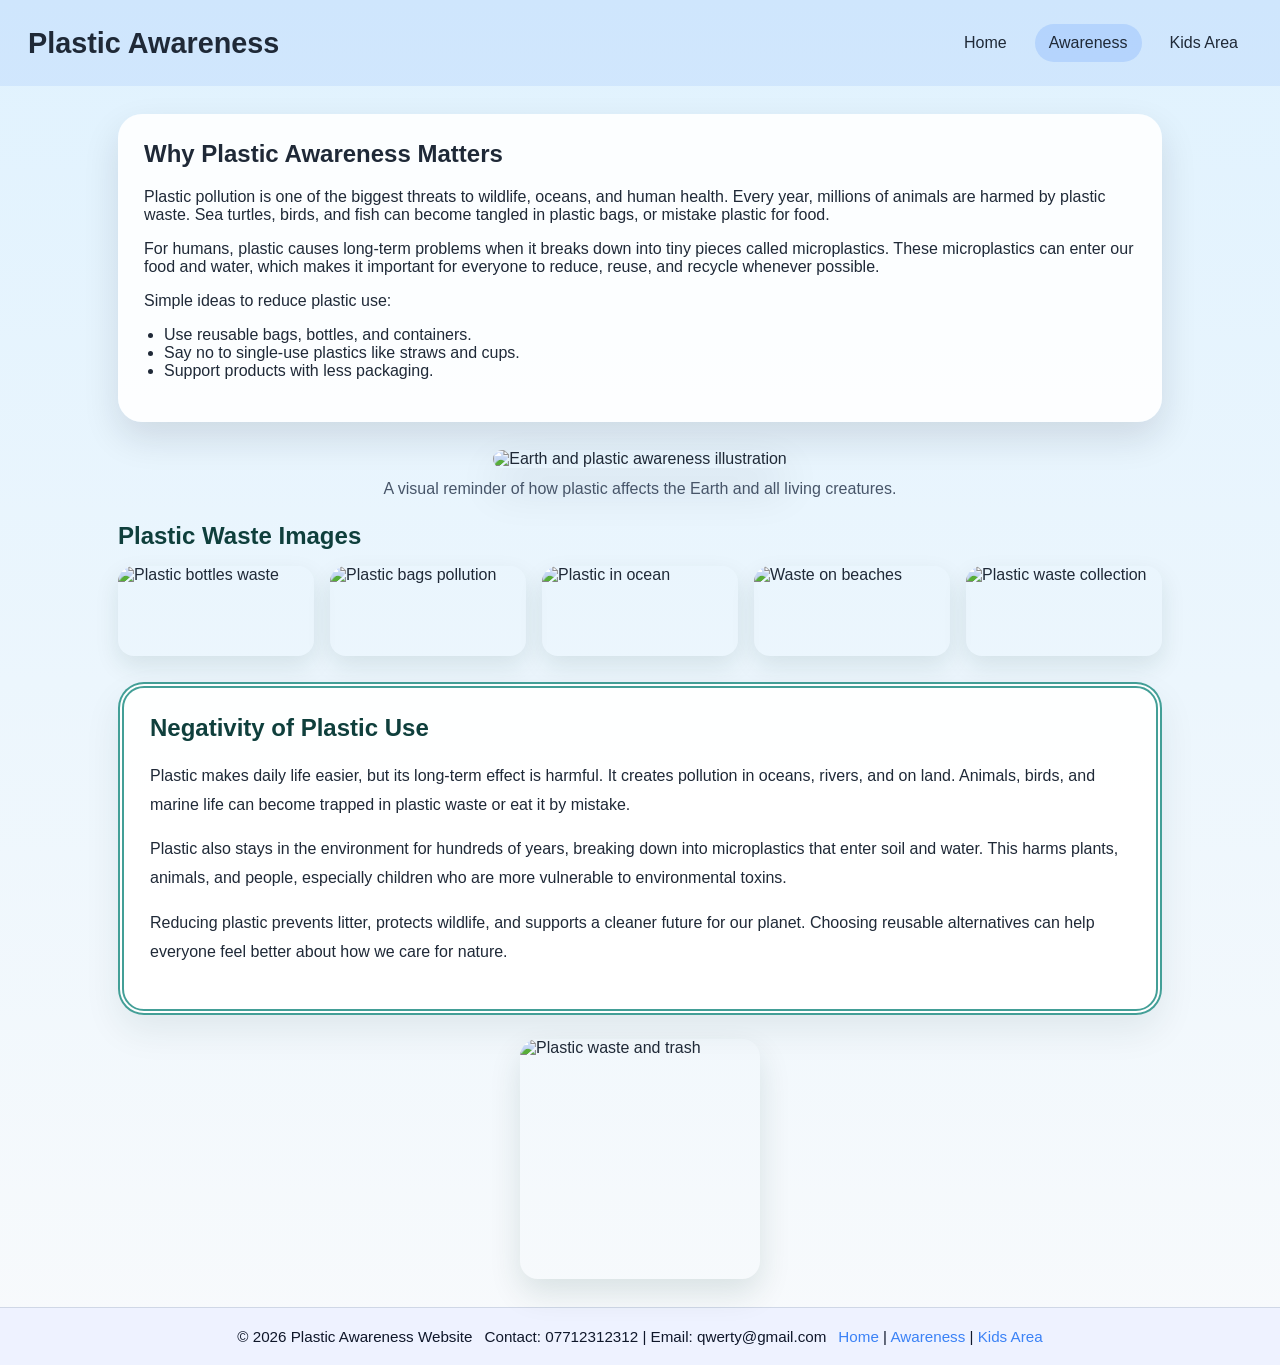
==== page2.html @ 9c2f42bc "Add files via upload" ====
<!DOCTYPE html>
<html lang="en">
<head>
  <meta charset="UTF-8" />
  <meta name="viewport" content="width=device-width, initial-scale=1.0" />
  <title>Plastic Awareness - Awareness</title>
  <link rel="stylesheet" href="styles.css" />
</head>
<body>
  <header class="site-header">
    <h1>Plastic Awareness</h1>
    <nav>
      <a href="index.html" class="nav-link">Home</a>
      <a href="page2.html" class="nav-link active">Awareness</a>
      <a href="page3.html" class="nav-link">Kids Area</a>
    </nav>
  </header>

  <main>
    <section class="article">
      <h2>Why Plastic Awareness Matters</h2>
      <p>
        Plastic pollution is one of the biggest threats to wildlife, oceans, and human health. Every year,
        millions of animals are harmed by plastic waste. Sea turtles, birds, and fish can become tangled in
        plastic bags, or mistake plastic for food.
      </p>
      <p>
        For humans, plastic causes long-term problems when it breaks down into tiny pieces called microplastics.
        These microplastics can enter our food and water, which makes it important for everyone to reduce,
        reuse, and recycle whenever possible.
      </p>
      <p>
        Simple ideas to reduce plastic use:
      </p>
      <ul>
        <li>Use reusable bags, bottles, and containers.</li>
        <li>Say no to single-use plastics like straws and cups.</li>
        <li>Support products with less packaging.</li>
      </ul>
    </section>

    <section class="image-section">
      <img src="https://images.unsplash.com/photo-1501004318641-b39e6451bec6?auto=format&fit=crop&w=900&q=80" alt="Earth and plastic awareness illustration" />
      <p class="image-caption">A visual reminder of how plastic affects the Earth and all living creatures.</p>
    </section>

    <section class="gallery-section">
      <h2>Plastic Waste Images</h2>
      <div class="gallery-grid">
        <img src="https://encrypted-tbn0.gstatic.com/images?q=tbn:ANd9GcRys1spcmQbKyUm_MzAThDK8DwoBpgXpGiJwQ&sauto=format&fit=crop&w=300&q=80" alt="Plastic bottles waste" />
        <img src="https://ecolanet.com/wp-content/uploads/2024/05/Plastic-Recycling.webp?auto=format&fit=crop&w=300&q=80" alt="Plastic bags pollution" />
        <img src="https://encrypted-tbn0.gstatic.com/images?q=tbn:ANd9GcQXZgcLNZxG03wzYIm1FucnOzPpj0Go4Q3unw&s?auto=format&fit=crop&w=300&q=80" alt="Plastic in ocean" />
        <img src="https://encrypted-tbn0.gstatic.com/images?q=tbn:ANd9GcS3TZB-Pg42pXgqUXTGirjrS3SlOeqCa_m3cQ&s?auto=format&fit=crop&w=300&q=80" alt="Waste on beaches" />
        <img src="https://encrypted-tbn0.gstatic.com/images?q=tbn:ANd9GcR8oe4fjQnrPIJH8NAvWvhJpUl3MHrZyqlDKg&s?auto=format&fit=crop&w=300&q=80" alt="Plastic waste collection" />
      </div>
    </section>

    <section class="negative-article">
      <h2>Negativity of Plastic Use</h2>
      <p>Plastic makes daily life easier, but its long-term effect is harmful. It creates pollution in oceans, rivers, and on land. Animals, birds, and marine life can become trapped in plastic waste or eat it by mistake.</p>
      <p>Plastic also stays in the environment for hundreds of years, breaking down into microplastics that enter soil and water. This harms plants, animals, and people, especially children who are more vulnerable to environmental toxins.</p>
      <p>Reducing plastic prevents litter, protects wildlife, and supports a cleaner future for our planet. Choosing reusable alternatives can help everyone feel better about how we care for nature.</p>
    </section>

    <section class="waste-image-section">
      <img src="https://www.drugplastics.com/wp-content/uploads/2023/05/DPG-Advanced-Recycling.jpg?auto=format&fit=crop&w=300&h=300&q=80" alt="Plastic waste and trash" width="300" height="300" />
    </section>
  </main>

  <footer class="site-footer">
    <div class="footer-content">
      <span>© 2026 Plastic Awareness Website</span>
      <span>Contact: 07712312312 | Email: qwerty@gmail.com</span>
      <span><a href="index.html">Home</a> | <a href="page2.html">Awareness</a> | <a href="page3.html">Kids Area</a></span>
    </div>
  </footer>
</body>
</html>
---- styles.css ----
:root {
  --bg: #f0f8ff;
  --card: #ffffff;
  --text: #1f2937;
  --accent: #3b82f6;
  --accent-2: #f97316;
  --shadow: rgba(15, 23, 42, 0.12);
}

* {
  box-sizing: border-box;
}

body {
  margin: 0;
  font-family: 'Segoe UI', Tahoma, Geneva, Verdana, sans-serif;
  background: linear-gradient(180deg, #e0f2fe 0%, #f8fafc 100%);
  color: var(--text);
}

.site-header {
  padding: 24px 28px;
  background: rgba(59, 130, 246, 0.1);
  display: flex;
  flex-wrap: wrap;
  align-items: center;
  justify-content: space-between;
  gap: 16px;
}

.site-header h1 {
  margin: 0;
  font-size: 1.8rem;
}

nav {
  display: flex;
  gap: 14px;
}

.nav-link {
  text-decoration: none;
  color: var(--text);
  padding: 10px 14px;
  border-radius: 999px;
  transition: background 0.2s ease;
}

.nav-link:hover,
.nav-link.active {
  background: rgba(59, 130, 246, 0.18);
}

main {
  padding: 28px;
  max-width: 1100px;
  margin: 0 auto;
}

.hero {
  display: grid;
  grid-template-columns: 1.1fr 0.9fr;
  gap: 24px;
  align-items: center;
  margin-bottom: 32px;
}

.hero-text h2 {
  margin-top: 0;
  font-size: 2.5rem;
  line-height: 1.1;
}

.hero-text p {
  font-size: 1.05rem;
  margin: 16px 0 0;
}

.hero-image img {
  width: 100%;
  border-radius: 24px;
  box-shadow: 0 18px 40px var(--shadow);
}

.contact-cards {
  display: grid;
  grid-template-columns: repeat(auto-fit, minmax(220px, 1fr));
  gap: 20px;
  margin-bottom: 40px;
}

.card {
  background: var(--card);
  border-radius: 20px;
  padding: 22px;
  box-shadow: 0 14px 32px var(--shadow);
}

.card h3 {
  margin-top: 0;
  color: var(--accent-2);
}

.comment-section {
  background: rgba(255, 255, 255, 0.85);
  padding: 26px;
  border-radius: 22px;
  box-shadow: 0 14px 32px var(--shadow);
}

.comment-section h2 {
  margin-top: 0;
}

label {
  display: block;
  font-weight: 600;
  margin-bottom: 10px;
}

textarea {
  width: 100%;
  border-radius: 16px;
  border: 1px solid #cbd5e1;
  padding: 16px;
  resize: vertical;
  font-size: 1rem;
}

button {
  margin-top: 14px;
  padding: 14px 22px;
  background: var(--accent);
  color: white;
  border: none;
  border-radius: 16px;
  font-size: 1rem;
  cursor: pointer;
}

button:hover {
  background: #2563eb;
}

.comment-result {
  margin-top: 16px;
  font-weight: 600;
}

.saved-comments {
  margin-top: 28px;
}

.saved-comments h3 {
  margin-top: 0;
  color: var(--accent);
}

.comment-item {
  background: rgba(59, 130, 246, 0.08);
  border-radius: 16px;
  padding: 16px;
  margin-top: 14px;
  line-height: 1.7;
}

.comment-item time {
  display: block;
  margin-top: 10px;
  font-size: 0.9rem;
  color: #475569;
}

.article {
  background: rgba(255, 255, 255, 0.9);
  border-radius: 24px;
  padding: 26px;
  box-shadow: 0 16px 36px var(--shadow);
  margin-bottom: 28px;
}

.article h2 {
  margin-top: 0;
}

.article ul {
  padding-left: 20px;
}

.image-section {
  text-align: center;
}

.image-section img {
  width: 100%;
  max-width: 900px;
  border-radius: 24px;
  box-shadow: 0 20px 44px var(--shadow);
}

.image-caption {
  margin-top: 12px;
  color: #475569;
}

.waste-image-section {
  display: flex;
  justify-content: center;
  margin-top: 24px;
}

.waste-image-section img {
  border-radius: 18px;
  object-fit: cover;
  width: 240px;
  height: 240px;
  box-shadow: 0 14px 32px rgba(6, 54, 53, 0.12);
}

.gallery-section {
  margin-top: 24px;
}

.gallery-section h2 {
  margin-bottom: 16px;
  color: #0f3f3c;
}

.gallery-grid {
  display: grid;
  grid-template-columns: repeat(auto-fit, minmax(120px, 1fr));
  gap: 16px;
}

.gallery-grid img {
  width: 100%;
  height: 90px;
  object-fit: cover;
  border-radius: 16px;
  box-shadow: 0 10px 24px rgba(6, 54, 53, 0.1);
}

.negative-article {
  background: rgba(255, 255, 255, 0.95);
  border: 6px double rgba(21, 135, 125, 0.8);
  border-radius: 26px;
  padding: 26px;
  margin-top: 26px;
  box-shadow: 0 16px 36px rgba(6, 54, 53, 0.08);
}

.negative-article h2 {
  margin-top: 0;
  color: #0f3f3c;
}

.negative-article p,
.negative-article ul {
  line-height: 1.8;
}

.video-section {
  background: rgba(255, 255, 255, 0.92);
  border-radius: 24px;
  padding: 26px;
  box-shadow: 0 16px 36px var(--shadow);
  margin-bottom: 28px;
}

.message {
  background: rgba(255, 255, 255, 0.92);
  border: 6px double rgba(14, 165, 233, 0.8);
  border-radius: 24px;
  padding: 26px;
  box-shadow: 0 16px 36px var(--shadow);
  margin-bottom: 28px;
}

.triple-frame {
  position: relative;
  padding: 18px;
  border-radius: 34px;
  margin-bottom: 30px;
  background: linear-gradient(135deg, rgba(14, 165, 233, 0.14), rgba(16, 185, 129, 0.08));
}

.triple-frame::before,
.triple-frame::after {
  content: '';
  position: absolute;
  inset: 10px;
  border-radius: 28px;
  pointer-events: none;
}

.triple-frame::before {
  border: 3px solid rgba(14, 165, 233, 0.6);
}

.triple-frame::after {
  inset: 16px;
  border: 2px solid rgba(16, 185, 129, 0.45);
}

.video-card {
  padding: 18px;
  border-radius: 24px;
  background: linear-gradient(135deg, #dbeafe 0%, #fef9c3 100%);
}

.video-animation {
  position: relative;
  width: 100%;
  max-width: 760px;
  height: 320px;
  background: linear-gradient(180deg, #7dd3fc 0%, #dbeafe 100%);
  border-radius: 28px;
  overflow: hidden;
  margin: 0 auto 18px;
}

.video-placeholder {
  width: 100%;
  height: 100%;
  object-fit: cover;
  display: block;
}

.sun {
  position: absolute;
  top: 24px;
  left: 24px;
  width: 80px;
  height: 80px;
  background: #fde68a;
  border-radius: 50%;
  box-shadow: 0 0 40px rgba(253, 230, 138, 0.7);
}

.cloud {
  position: absolute;
  top: 20px;
  width: 120px;
  height: 50px;
  background: #ffffff;
  border-radius: 60px;
  filter: drop-shadow(0 10px 12px rgba(15, 23, 42, 0.08));
}

.cloud-1 {
  left: 180px;
  animation: floatCloud 8s ease-in-out infinite;
}

.cloud-2 {
  left: 420px;
  top: 50px;
  width: 160px;
  animation: floatCloud 10s ease-in-out infinite alternate;
}

@keyframes floatCloud {
  0% { transform: translateY(0) translateX(0); }
  50% { transform: translateY(12px) translateX(12px); }
  100% { transform: translateY(0) translateX(0); }
}

.bird {
  position: absolute;
  width: 30px;
  height: 18px;
  border-top: 6px solid #1e3a8a;
  border-right: 6px solid transparent;
  border-left: 6px solid transparent;
  top: 140px;
}

.bird-1 {
  left: 60px;
  animation: flyBird1 6s linear infinite;
}

.bird-2 {
  left: 160px;
  top: 180px;
  animation: flyBird2 6s linear infinite;
}

.person,
.child,
.animal {
  position: absolute;
  border-radius: 50%;
}

.person-1,
.person-2,
.child {
  width: 18px;
  height: 18px;
  background: #fde68a;
}

.person-1 {
  left: 300px;
  bottom: 50px;
  animation: swayPerson 4s ease-in-out infinite;
}

.person-2 {
  left: 360px;
  bottom: 50px;
  animation: swayPerson 4s ease-in-out infinite alternate;
}

.person-1::after,
.person-2::after {
  content: '';
  position: absolute;
  left: -6px;
  top: 18px;
  width: 30px;
  height: 42px;
  background: #2563eb;
  border-radius: 18px;
}

.child {
  left: 420px;
  bottom: 44px;
  width: 14px;
  height: 14px;
  background: #f472b6;
  animation: bounceChild 3s ease-in-out infinite;
}

.child::after {
  content: '';
  position: absolute;
  left: -5px;
  top: 14px;
  width: 24px;
  height: 30px;
  background: #60a5fa;
  border-radius: 18px;
}

.animal-dog {
  left: 520px;
  bottom: 50px;
  width: 24px;
  height: 18px;
  background: #a78bfa;
  border-radius: 12px 12px 8px 8px;
  animation: runAnimal 5s ease-in-out infinite;
}

.animal-dog::before {
  content: '';
  position: absolute;
  left: 18px;
  top: -8px;
  width: 10px;
  height: 10px;
  background: #a78bfa;
  border-radius: 50%;
}

.animal-fish {
  left: 180px;
  bottom: 16px;
  width: 34px;
  height: 18px;
  background: #22c55e;
  border-radius: 18px 12px 18px 12px;
  transform: rotate(10deg);
  animation: swimFish 4s ease-in-out infinite;
}

.animal-fish::after {
  content: '';
  position: absolute;
  right: -10px;
  top: 4px;
  width: 10px;
  height: 10px;
  background: #22c55e;
  clip-path: polygon(0 0, 100% 50%, 0 100%);
}

.info-box {
  position: absolute;
  left: 48px;
  bottom: 18px;
  padding: 10px 14px;
  background: rgba(15, 23, 42, 0.88);
  color: white;
  font-size: 0.95rem;
  border-radius: 18px;
  max-width: 340px;
  box-shadow: 0 12px 24px rgba(15, 23, 42, 0.2);
}

@keyframes swayPerson {
  0% { transform: translateY(0); }
  50% { transform: translateY(-6px); }
  100% { transform: translateY(0); }
}

@keyframes bounceChild {
  0%, 100% { transform: translateY(0); }
  50% { transform: translateY(-10px); }
}

@keyframes runAnimal {
  0%, 100% { transform: translateX(0); }
  50% { transform: translateX(-8px); }
}

@keyframes swimFish {
  0%, 100% { transform: translateY(0) rotate(10deg); }
  50% { transform: translateY(-8px) rotate(10deg); }
}

@keyframes flyBird1 {
  0% { transform: translateX(0); }
  100% { transform: translateX(760px); }
}

@keyframes flyBird2 {
  0% { transform: translateX(0); }
  100% { transform: translateX(760px); }
}

.plastic-bag {
  position: absolute;
  bottom: 24px;
  left: 22px;
  width: 68px;
  height: 90px;
  background: rgba(255, 255, 255, 0.9);
  border-radius: 12px 12px 18px 18px;
  box-shadow: inset 0 0 0 2px rgba(255, 255, 255, 0.8);
}

.plastic-bag::before {
  content: '';
  position: absolute;
  top: -24px;
  left: 10px;
  width: 48px;
  height: 28px;
  background: rgba(255, 255, 255, 0.9);
  border-radius: 20px 20px 0 0;
}

.recycle-icon {
  position: absolute;
  right: 24px;
  bottom: 28px;
  font-size: 3rem;
  color: #16a34a;
  animation: popRecycle 2.5s ease-in-out infinite;
}

@keyframes popRecycle {
  0%, 100% { transform: translateY(0) scale(1); }
  50% { transform: translateY(-8px) scale(1.06); }
}

footer {
  background: #eef2ff;
  border-top: 1px solid rgba(148, 163, 184, 0.35);
  text-align: center;
  padding: 20px 0;
  color: #0f172a;
}

.footer-content {
  display: flex;
  flex-wrap: wrap;
  justify-content: center;
  gap: 12px;
  align-items: center;
  max-width: 1100px;
  margin: 0 auto;
  font-size: 0.95rem;
}

.footer-content a {
  color: var(--accent);
  text-decoration: none;
}

.footer-content a:hover {
  text-decoration: underline;
}

@media (max-width: 640px) {
  .footer-content {
    flex-direction: column;
    gap: 8px;
  }
}

@media (max-width: 900px) {
  .hero {
    grid-template-columns: 1fr;
  }
}

@media (max-width: 640px) {
  .site-header {
    padding: 18px 16px;
  }

  .hero-text h2 {
    font-size: 2rem;
  }

  .video-animation {
    height: 260px;
  }
}
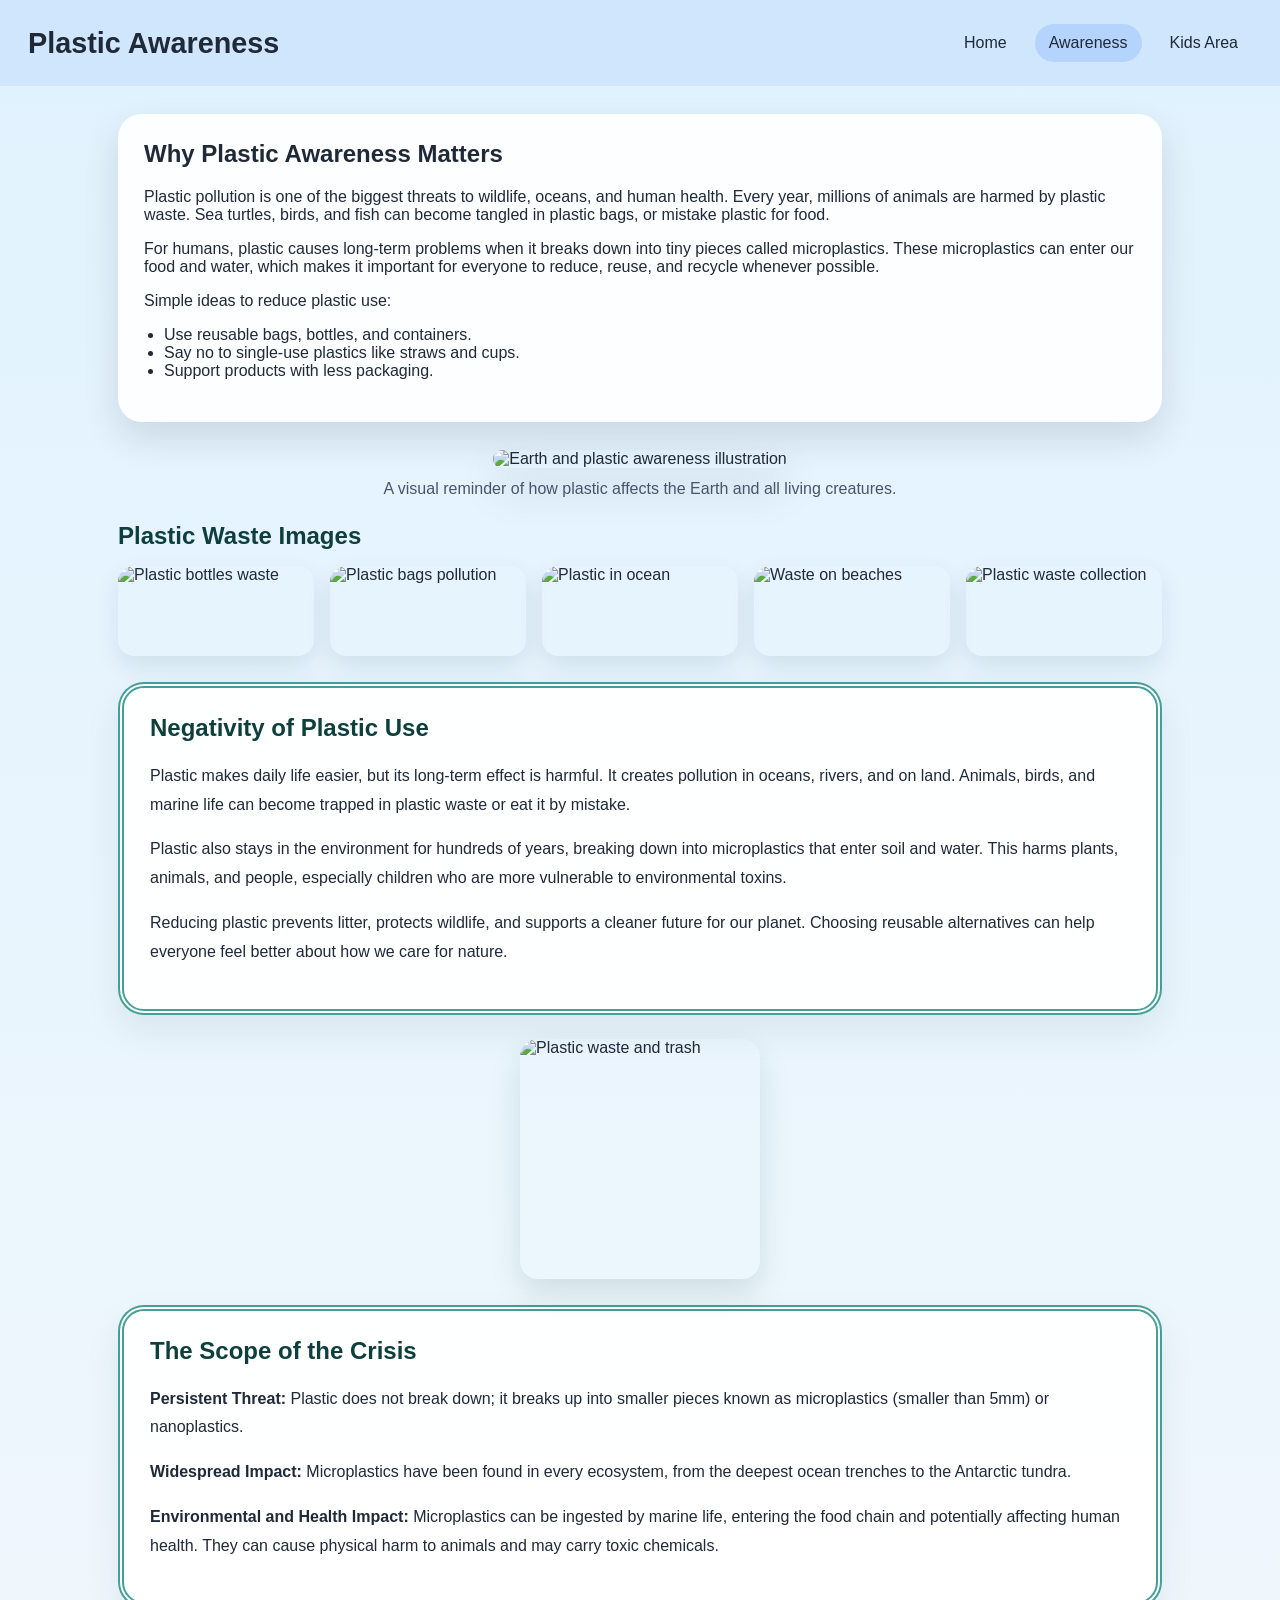
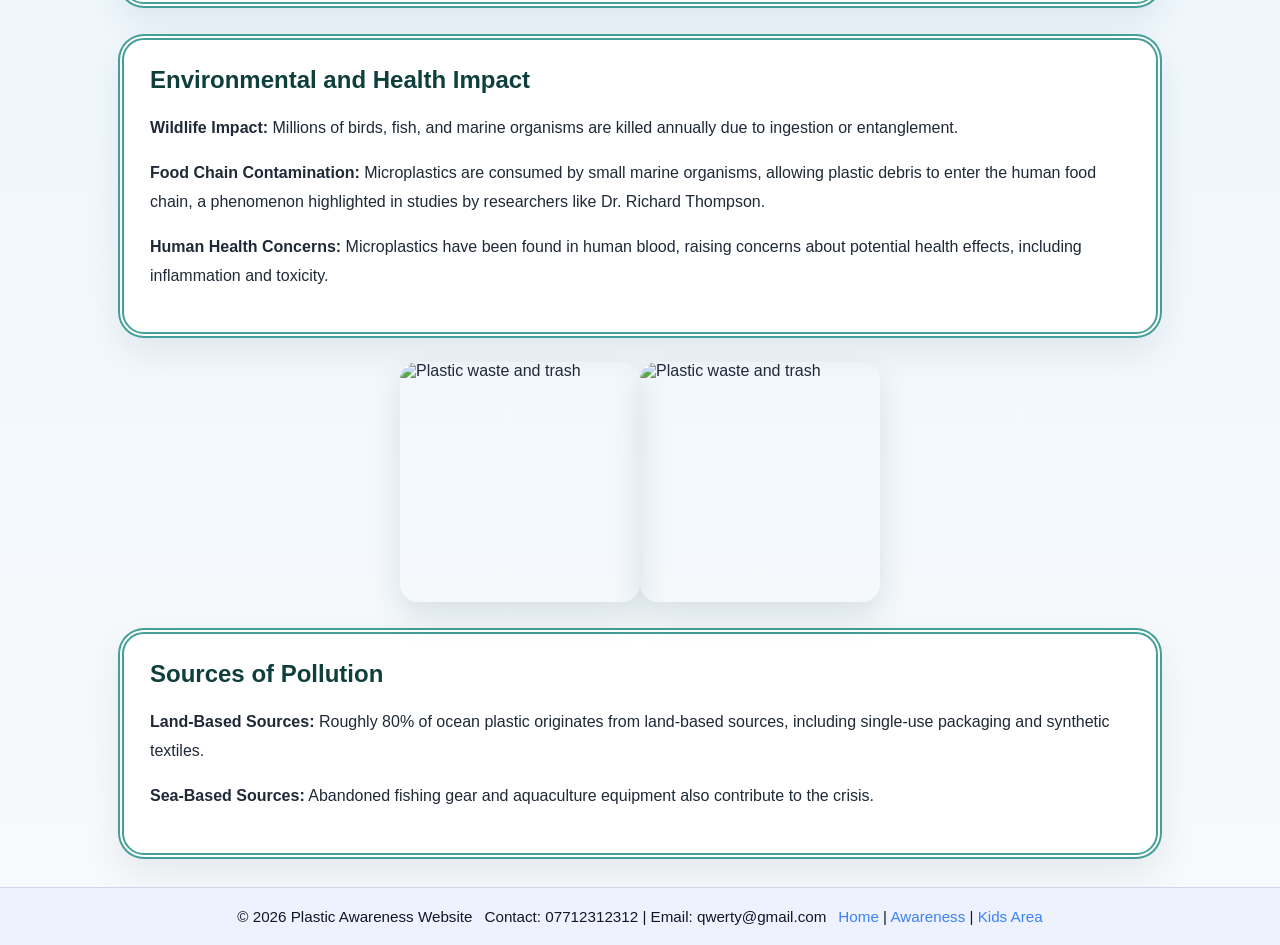
==== commit daa23791: "Update page2.html" ====
--- a/page2.html
+++ b/page2.html
@@ -65,7 +65,37 @@
     <section class="waste-image-section">
       <img src="https://www.drugplastics.com/wp-content/uploads/2023/05/DPG-Advanced-Recycling.jpg?auto=format&fit=crop&w=300&h=300&q=80" alt="Plastic waste and trash" width="300" height="300" />
     </section>
+  
+  <section class="negative-article">
+      <h2>The Scope of the Crisis</h2>
+      <p><B>Persistent Threat:</B> Plastic does not break down; it breaks up into smaller pieces known as microplastics (smaller than 5mm) or nanoplastics.</p>
+      <p><B>Widespread Impact:</B> Microplastics have been found in every ecosystem, from the deepest ocean trenches to the Antarctic tundra.</p>
+      <p><B>Environmental and Health Impact:</B> Microplastics can be ingested by marine life, entering the food chain and potentially affecting human health. They can cause physical harm to animals and may carry toxic chemicals.</p>
+    </section>
+
+    <section class="negative-article">
+      <h2>Environmental and Health Impact</h2>
+      <p><B>Wildlife Impact:</B> Millions of birds, fish, and marine organisms are killed annually due to ingestion or entanglement.</p>
+      <p><B>Food Chain Contamination:</B> Microplastics are consumed by small marine organisms, allowing plastic debris to enter the human food chain, a phenomenon highlighted in studies by researchers like Dr. Richard Thompson.</p>
+      <p><B>Human Health Concerns:</B> Microplastics have been found in human blood, raising concerns about potential health effects, including inflammation and toxicity.</p>
+    </section>
+    
+    <section class="waste-image-section">
+      <img src="images\2.jpg?auto=format&fit=crop&w=1000&h=1000&q=80" alt="Plastic waste and trash" width="500" height="500" />
+      <img src="images\3.jpg?auto=format&fit=crop&w=1000&h=1000&q=80" alt="Plastic waste and trash" width="500" height="500" />
+  
+    </section>
+  
+
+    <section class="negative-article">
+      <h2>Sources of Pollution</h2>
+      <p><B>Land-Based Sources:</B> Roughly 80% of ocean plastic originates from land-based sources, including single-use packaging and synthetic textiles.</p>
+      <p><B>Sea-Based Sources:</B> Abandoned fishing gear and aquaculture equipment also contribute to the crisis.</p>
+    </section>
   </main>
+
+  
+
 
   <footer class="site-footer">
     <div class="footer-content">
